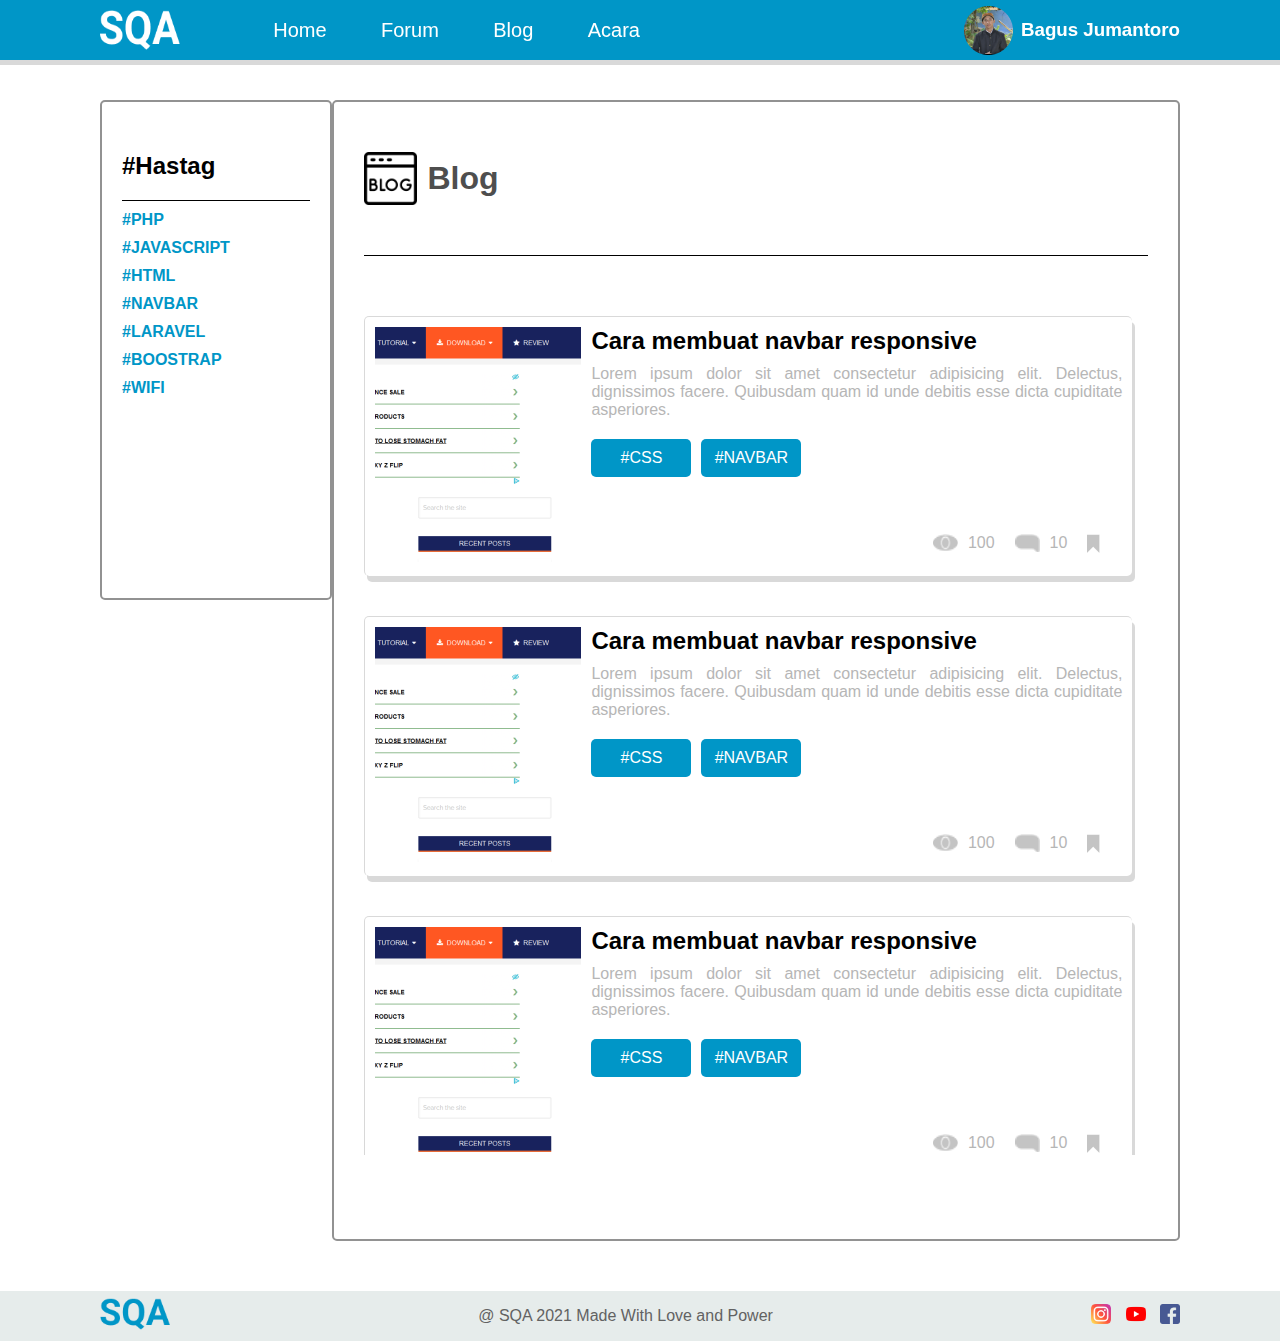
==== html/blog.html @ d5e14ef9 "membuat halaman blog(blog.html)" ====
<!DOCTYPE html>
<html lang="en">

<head>
  <meta charset="UTF-8">
  <meta http-equiv="X-UA-Compatible" content="IE=edge">
  <meta name="viewport" content="width=device-width, initial-scale=1.0">
  <!-- css -->
  <link rel="stylesheet" href="../css/blog.css">
  <title>Document</title>
</head>

<body>
  <!-- navbar -->
  <nav>
    <div class="navbar">
      <img src="../img/SQA.png" alt="">

      <ul>
        <li><a href="#">Home</a></li>
        <li><a href="#">Forum</a></li>
        <li><a href="#">Blog</a></li>
        <li><a href="#">Acara</a></li>
      </ul>
    </div>

    <div class="profile">
      <img src="../img/foto-profile.png" alt="">

      <h3>Bagus Jumantoro</h3>
    </div>
  </nav>
  <!-- akhir navbar -->

  <!-- container -->
  <div class="container">
    <!-- akhir container -->
    <div class="info">
      <h2>#Hastag</h2>
      <div class="daftar-hastag">
        <h4>#PHP</h4>
        <h4>#JAVASCRIPT</h4>
        <h4>#HTML</h4>
        <h4>#NAVBAR</h4>
        <h4>#LARAVEL</h4>
        <h4>#BOOSTRAP</h4>
        <h4>#WIFI</h4>
      </div>
    </div>

    <div class="blog">
      <div class="judul">
        <img src="../img/blog.png" alt="">
        <h1>Blog</h1>
      </div>

      <div class="daftar-blog">
        <div class="kotak-blog">
          <div class="gambar-blog">
            <img src="../img/gambarBlog.png" alt="">
          </div>

          <div class="text-blog">
            <h2>Cara membuat navbar responsive</h2>
            <p>Lorem ipsum dolor sit amet consectetur adipisicing elit. Delectus, dignissimos facere. Quibusdam quam id
              unde debitis esse dicta cupiditate asperiores. </p>

            <div class="hastag">
              <p>#CSS</p>
              <p>#NAVBAR</p>
            </div>

            <div class="fitur-pencapaian">
              <div class="fitur-dilihat">
                <img src="../img/icon dilihat.png" alt="">
                <p>100</p>
              </div>

              <div class="fitur-komen">
                <img src="../img/komen.png" alt="">
                <p>10</p>
              </div>

              <div class="fitur-bookmark">
                <img src="../img/bookmark.png" alt="">
              </div>
            </div>
          </div>

        </div>

        <div class="kotak-blog">
          <div class="gambar-blog">
            <img src="../img/gambarBlog.png" alt="">
          </div>

          <div class="text-blog">
            <h2>Cara membuat navbar responsive</h2>
            <p>Lorem ipsum dolor sit amet consectetur adipisicing elit. Delectus, dignissimos facere. Quibusdam quam id
              unde debitis esse dicta cupiditate asperiores. </p>

            <div class="hastag">
              <p>#CSS</p>
              <p>#NAVBAR</p>
            </div>

            <div class="fitur-pencapaian">
              <div class="fitur-dilihat">
                <img src="../img/icon dilihat.png" alt="">
                <p>100</p>
              </div>

              <div class="fitur-komen">
                <img src="../img/komen.png" alt="">
                <p>10</p>
              </div>

              <div class="fitur-bookmark">
                <img src="../img/bookmark.png" alt="">
              </div>
            </div>
          </div>

        </div>

        <div class="kotak-blog">
          <div class="gambar-blog">
            <img src="../img/gambarBlog.png" alt="">
          </div>

          <div class="text-blog">
            <h2>Cara membuat navbar responsive</h2>
            <p>Lorem ipsum dolor sit amet consectetur adipisicing elit. Delectus, dignissimos facere. Quibusdam quam id
              unde debitis esse dicta cupiditate asperiores. </p>

            <div class="hastag">
              <p>#CSS</p>
              <p>#NAVBAR</p>
            </div>

            <div class="fitur-pencapaian">
              <div class="fitur-dilihat">
                <img src="../img/icon dilihat.png" alt="">
                <p>100</p>
              </div>

              <div class="fitur-komen">
                <img src="../img/komen.png" alt="">
                <p>10</p>
              </div>

              <div class="fitur-bookmark">
                <img src="../img/bookmark.png" alt="">
              </div>
            </div>
          </div>

        </div>

        <div class="kotak-blog">
          <div class="gambar-blog">
            <img src="../img/gambarBlog.png" alt="">
          </div>

          <div class="text-blog">
            <h2>Cara membuat navbar responsive</h2>
            <p>Lorem ipsum dolor sit amet consectetur adipisicing elit. Delectus, dignissimos facere. Quibusdam quam id
              unde debitis esse dicta cupiditate asperiores. </p>

            <div class="hastag">
              <p>#CSS</p>
              <p>#NAVBAR</p>
            </div>

            <div class="fitur-pencapaian">
              <div class="fitur-dilihat">
                <img src="../img/icon dilihat.png" alt="">
                <p>100</p>
              </div>

              <div class="fitur-komen">
                <img src="../img/komen.png" alt="">
                <p>10</p>
              </div>

              <div class="fitur-bookmark">
                <img src="../img/bookmark.png" alt="">
              </div>
            </div>
          </div>

        </div>
      </div>
    </div>
  </div>

  <!-- footer -->
  <footer>
    <div class="logo">
      <img src="../img/SQA-biru.png" alt="">
    </div>
    <p>@ SQA 2021 Made With Love and Power</p>
    <div class="sosmed">
      <img src="../img/instagramColor.png" alt="">
      <img src="../img/youtube.png" alt="">
      <img src="../img/facebookColor.png" alt="">
    </div>
  </footer>
  <!-- akhir footer -->
</body>

</html>
---- css/blog.css ----
@import 'navbar.css';
@import 'footer.css';

*{
  margin: 0;
  padding: 0;
  font-family: 'Robotoo', sans-serif;
}

/* container */
.container{
  margin-top: 100px;
  padding: 0 100px 50px 100px;
  box-sizing: border-box;
  display: flex;
  justify-content: space-between;
}

.info{
  width: 245px;
  border: 2px solid #929292;
  border-radius: 5px;
  padding: 50px 20px 10px 20px;
  box-sizing: border-box;
  height: 500px;
}

.info .daftar-hastag{
  border-top: 1px solid #000000;
  margin-top: 20px;
  padding-top: 10px;
}

.info .daftar-hastag h4{
  margin-bottom: 10px;
  color: #0096C7;
}

.blog{
  width: 900px;
  height: 1141px;
  border-radius: 5px;
  padding: 50px 30px 10px 30px;
  box-sizing: border-box;
  border: 2px solid #929292;
}

.judul{
  display: flex;
  align-items: center;
  margin-bottom: 50px;
  color: #4E4E4E;
}

.judul img{
  width: 53px;
  margin-right: 10px;
}

.daftar-blog{
  border-top: 1px solid #000000;
  padding: 20px 0 30px 0;
  box-sizing: border-box;
  overflow: scroll;
  height: 900px;
  
}

.daftar-blog .kotak-blog{
  width: 747px;
  display: flex;
  box-shadow: 3px 6px rgba(0, 0, 0, 0.15);
  border-radius: 5px;
  border-top: 1px solid rgba(0, 0, 0, 0.15);
  border-left: 1px solid rgba(0, 0, 0, 0.15);
  padding: 10px;
  margin-top: 40px;
}

.daftar-blog .kotak-blog .gambar-blog{
  margin-right: 10px;
}

.daftar-blog .kotak-blog .text-blog h2{
  margin-bottom: 10px;
}

.daftar-blog .kotak-blog .text-blog p{
  color: #B6B6B6;
  text-align: justify;
}

.daftar-blog .kotak-blog .text-blog .hastag{
  display: flex;
  margin-top: 20px;
}

.daftar-blog .kotak-blog .text-blog .hastag p{
  width: 100px;
  height: 38px;
  line-height: 38px;
  background-color: #0096C7;
  text-align: center;
  border-radius: 5px;
  color: white;
  margin-right: 10px;
}

.fitur-pencapaian{
  display: flex;
  align-items: flex-end;
  justify-content: flex-end;
  height: 75px;
}

.fitur-dilihat, .fitur-komen{
  display: flex;
  margin-right: 20px;
}

.fitur-dilihat img, .fitur-komen img, .fitur-bookmark{
  width: 25px;
  height: 18px;
  margin-right: 10px;
}
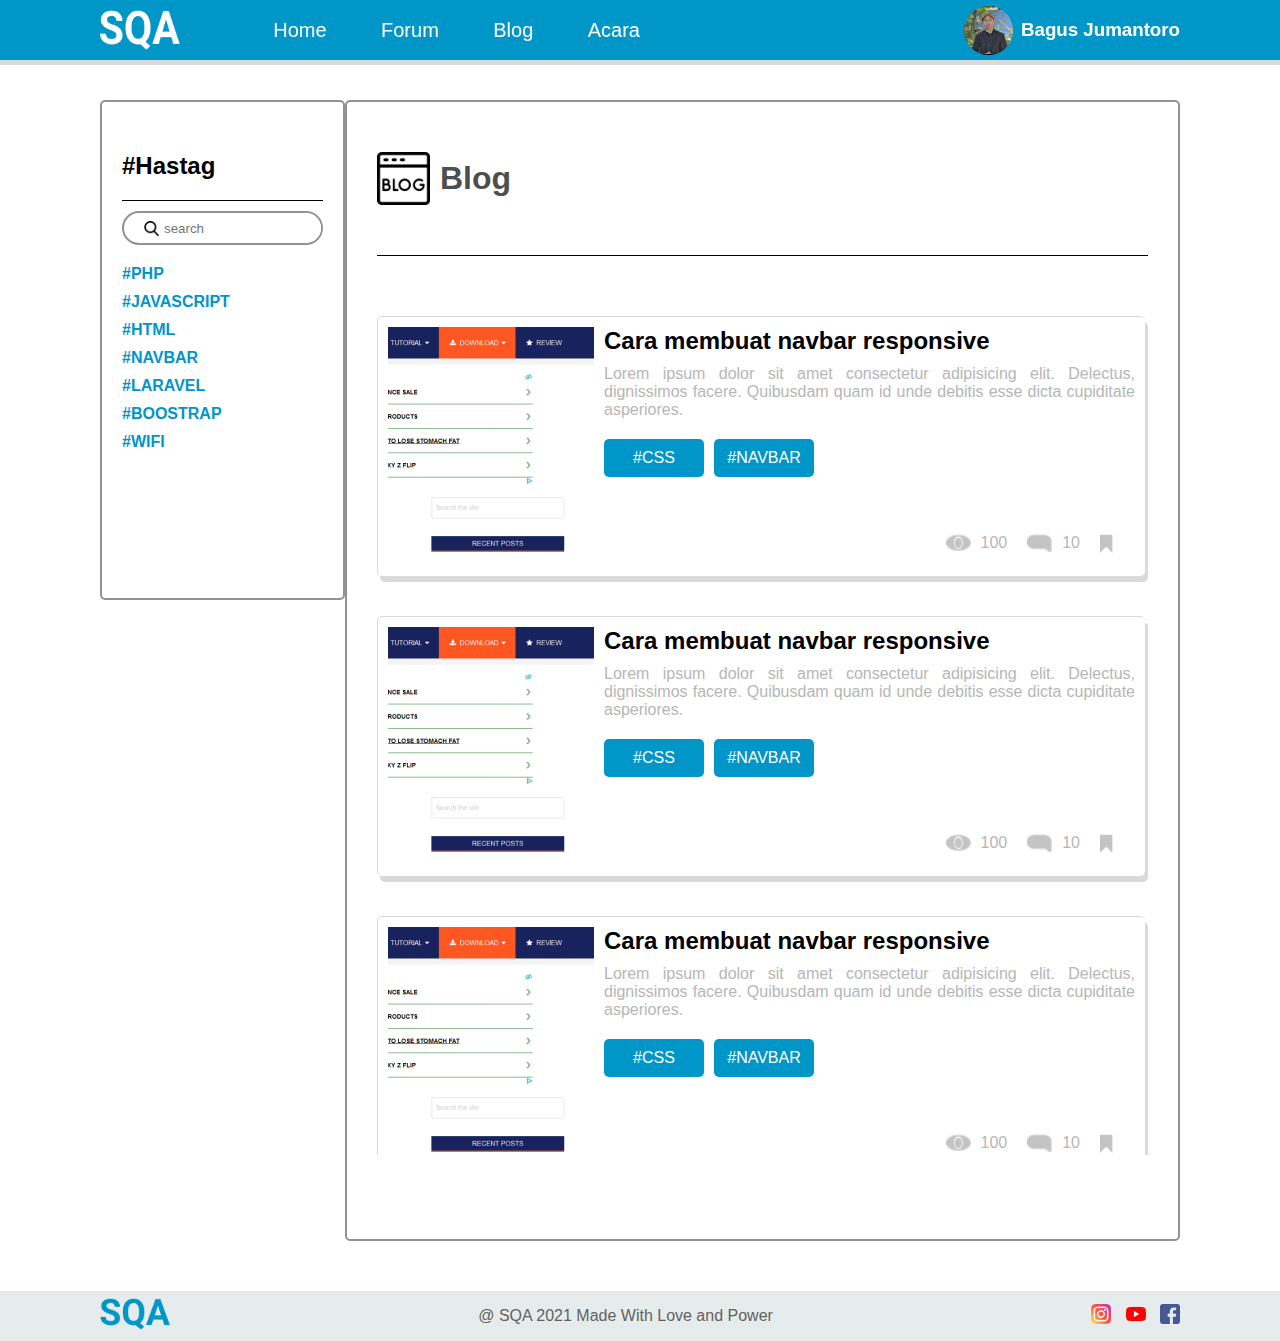
==== commit c4891f4f: "menambahkan fitur search" ====
--- a/html/blog.html
+++ b/html/blog.html
@@ -17,7 +17,7 @@
       <img src="../img/SQA.png" alt="">
 
       <ul>
-        <li><a href="#">Home</a></li>
+        <li><a href="../index.html">Home</a></li>
         <li><a href="#">Forum</a></li>
         <li><a href="#">Blog</a></li>
         <li><a href="#">Acara</a></li>
@@ -34,10 +34,14 @@
 
   <!-- container -->
   <div class="container">
-    <!-- akhir container -->
+
     <div class="info">
       <h2>#Hastag</h2>
       <div class="daftar-hastag">
+        <div class="search">
+          <img src="../img/search.png" alt="">
+          <input type="text" placeholder="search">
+        </div>
         <h4>#PHP</h4>
         <h4>#JAVASCRIPT</h4>
         <h4>#HTML</h4>
@@ -194,6 +198,8 @@
     </div>
   </div>
 
+  <!-- akhir container -->
+
   <!-- footer -->
   <footer>
     <div class="logo">
--- a/css/blog.css
+++ b/css/blog.css
@@ -34,6 +34,27 @@
 .info .daftar-hastag h4{
   margin-bottom: 10px;
   color: #0096C7;
+}
+
+.daftar-hastag .search{
+  border: 2px solid #929292;
+  border-radius: 20px;
+  overflow: hidden;
+  display: flex;
+  align-items: center;
+  height: 30px;
+  padding-left: 20px;
+  margin-bottom: 20px;
+}
+
+.daftar-hastag .search img{
+  width: 15px;
+  margin-right: 5px;
+}
+
+.daftar-hastag input{
+  border: none;
+  height: 30px;
 }
 
 .blog{
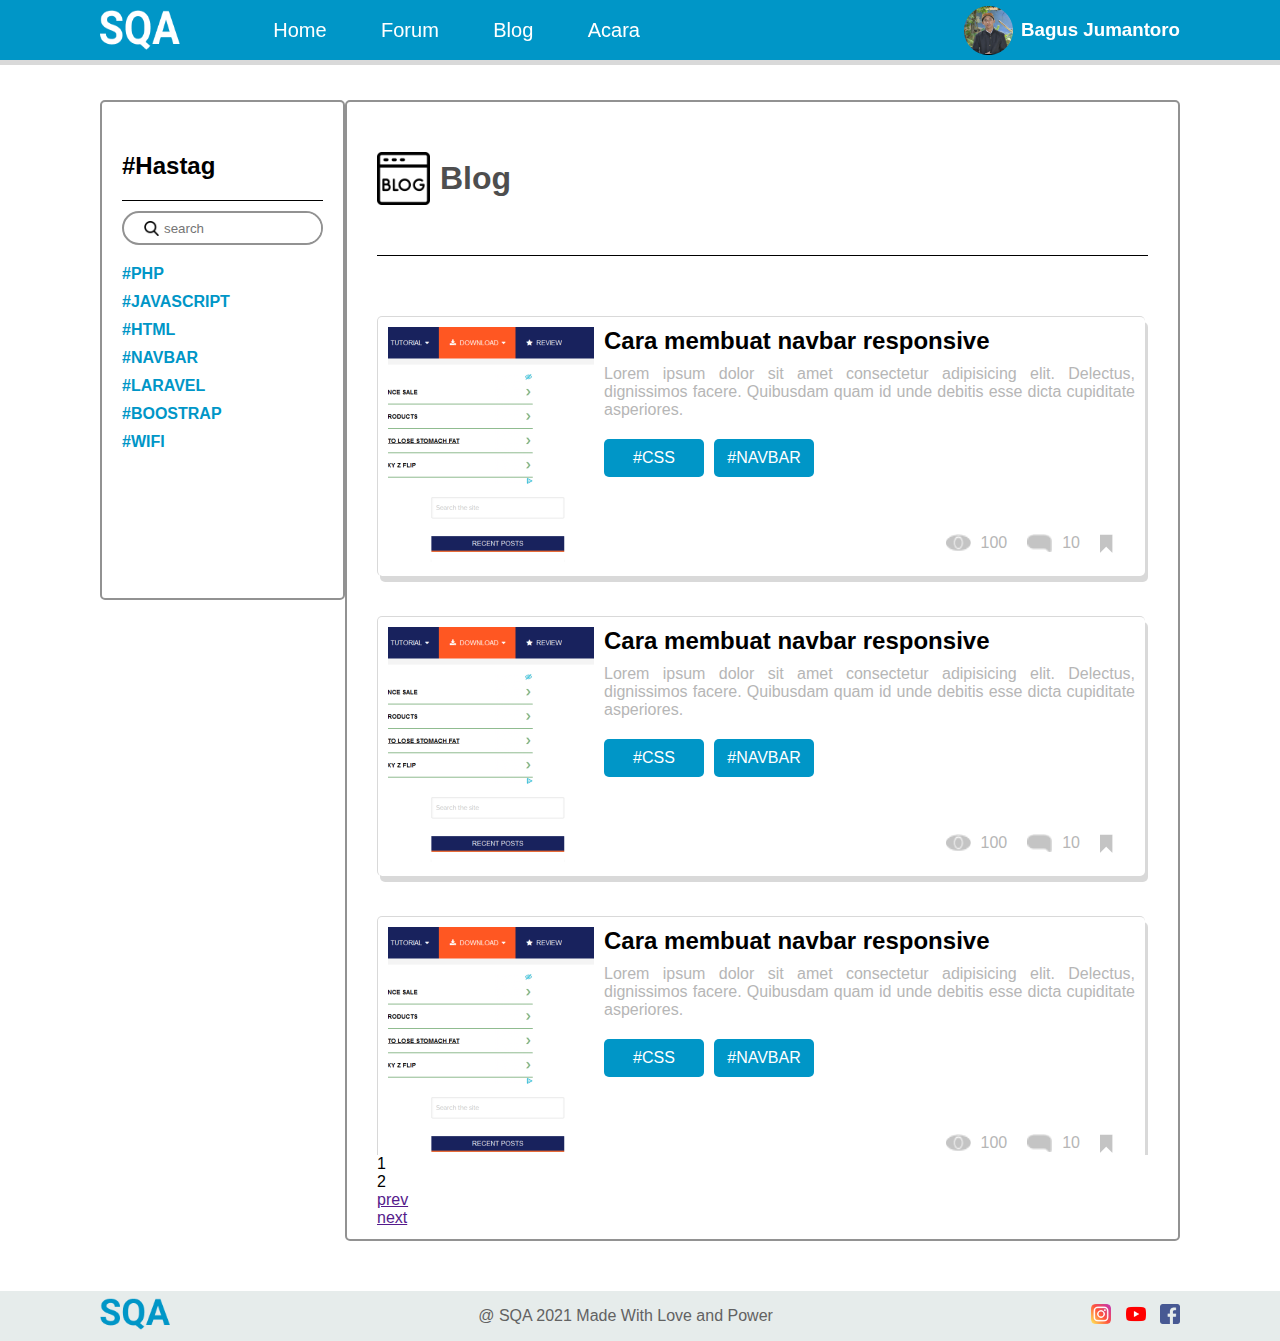
==== commit 08e15a6c: "membuat halaman buta-blog dan buat-forum" ====
--- a/html/blog.html
+++ b/html/blog.html
@@ -18,7 +18,7 @@
 
       <ul>
         <li><a href="../index.html">Home</a></li>
-        <li><a href="#">Forum</a></li>
+        <li><a href="forum.html">Forum</a></li>
         <li><a href="#">Blog</a></li>
         <li><a href="#">Acara</a></li>
       </ul>
@@ -34,7 +34,7 @@
 
   <!-- container -->
   <div class="container">
-
+    <!-- info hastag -->
     <div class="info">
       <h2>#Hastag</h2>
       <div class="daftar-hastag">
@@ -51,7 +51,7 @@
         <h4>#WIFI</h4>
       </div>
     </div>
-
+    <!-- daftar blog -->
     <div class="blog">
       <div class="judul">
         <img src="../img/blog.png" alt="">
@@ -195,6 +195,34 @@
 
         </div>
       </div>
+
+      <!-- nomor halaman -->
+      <div class="no-halaman">
+        <div class="nomor">
+          <p>1</p>
+        </div>
+
+        <div class="nomor">
+          <p>2</p>
+        </div>
+      </div>
+      <!-- akhir nomor halaman -->
+
+      <!-- button -->
+      <div class="button">
+        <div class="btn-prev">
+          <a href="">
+            prev
+          </a>
+        </div>
+
+        <div class="btn-next">
+          <a href="">
+            next
+          </a>
+        </div>
+      </div>
+      <!-- ahir button -->
     </div>
   </div>
 
